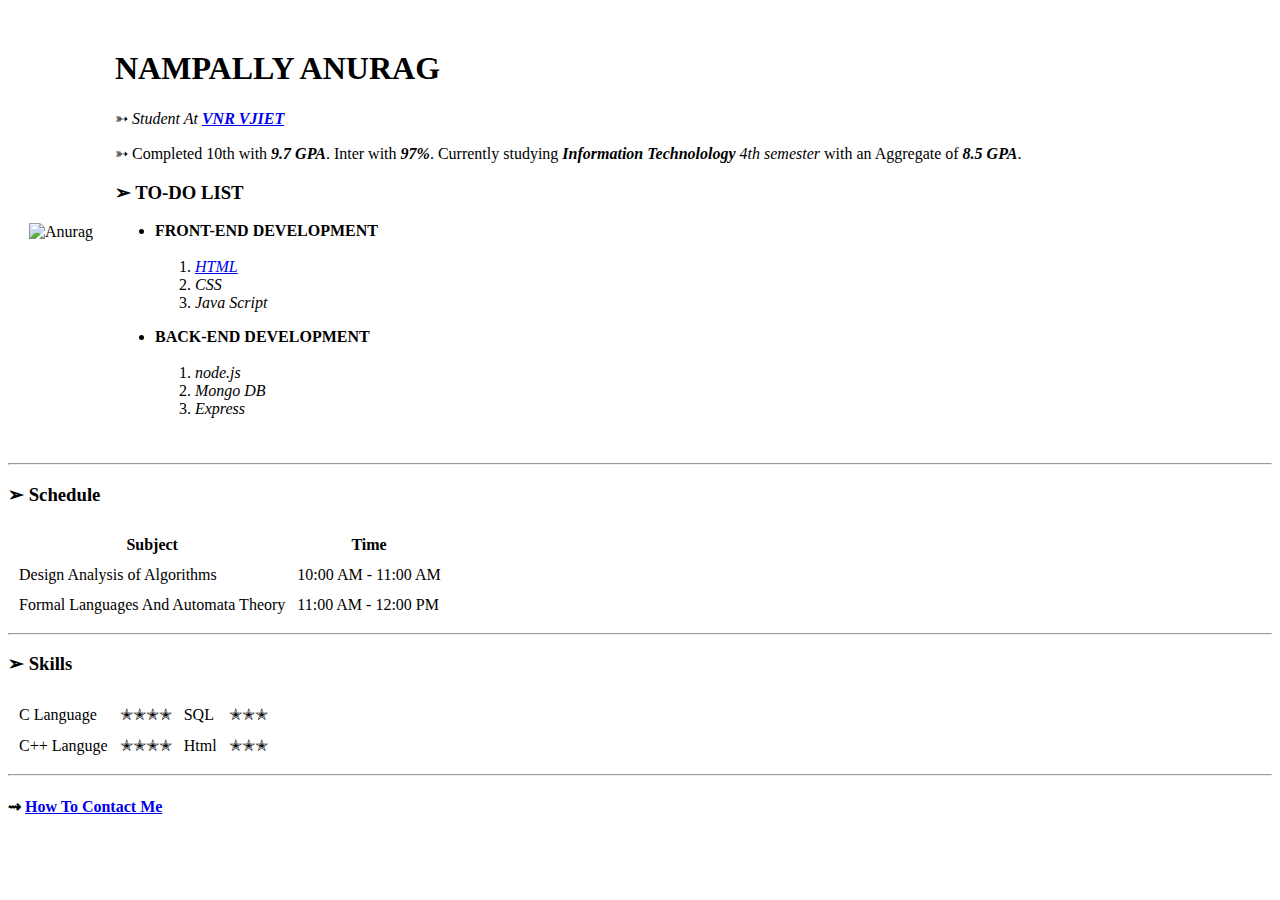
==== index.html @ c1cc757b "Add files via upload" ====
<!DOCTYPE html>
<html lang="en" dir="ltr">

  <head>
    <meta charset="utf-8">
    <title>💌 My First HTML</title>
  </head>

  <body>
    <table cellspacing = "20">

      <tr>
        <td><img src="images/ccd2.jpg" alt="Anurag"></td>
        <td>
          <h1>NAMPALLY ANURAG</h1>
          <p>➳<em> Student At <strong><a href="http://www.vnrvjiet.ac.in/">VNR VJIET</a></strong></em></p>

          <p>➳ Completed 10th with <em><strong>9.7 GPA</strong></em>. Inter with <em><strong>97%</strong></em>.
             Currently studying <em><strong>Information Technolology</strong> 4th semester</em> with an Aggregate of <em><strong>8.5 GPA</strong></em>.</p>

          <h3>➢ TO-DO LIST</h3>

            <ul>
              <li><strong>FRONT-END DEVELOPMENT</strong></li>
              <br>
              <ol>
                <li><em><a href="https://developer.mozilla.org/en-US/docs/Web/HTML">HTML</a></em></li>
                <li><em>CSS</em></li>
                <li><em>Java Script</em></li>
              </ol>
            </ul>

            <ul>
              <li><strong>BACK-END DEVELOPMENT</strong></li>
              <br>
              <ol>
                <li><em>node.js</em></li>
                <li><em>Mongo DB</em></li>
                <li><em>Express</em></li>
              </ol>
            </ul>

        </td>


      </tr>

    </table>

    <hr>
    <h3>➢ Schedule</h3>

      <table cellspacing="10">

        <thead>
          <tr>
            <th>Subject</th>
            <th>Time</th>
          </tr>
        </thead>

        <tr>
          <td>Design Analysis of Algorithms</td>
          <td>10:00 AM - 11:00 AM</td>
        </tr>

        <tr>
          <td>Formal Languages And Automata Theory</td>
          <td>11:00 AM - 12:00 PM</td>
        </tr>

      </table>
      <hr>
      <h3>➢ Skills</h3>

      <table cellspacing="10">
        <tr>
          <td>C Language</td>
          <td>✭✭✭✭</td>
          <td>SQL</td>
          <td>✭✭✭</td>
        </tr>
        <tr>
          <td>C++ Languge</td>
          <td>✭✭✭✭</td>
          <td>Html</td>
          <td>✭✭✭</td>
        </tr>
      </table>

      <hr>
      <h4>⇝ <a href="contact.html">How To Contact Me</a></h4>







  </body>
</html>
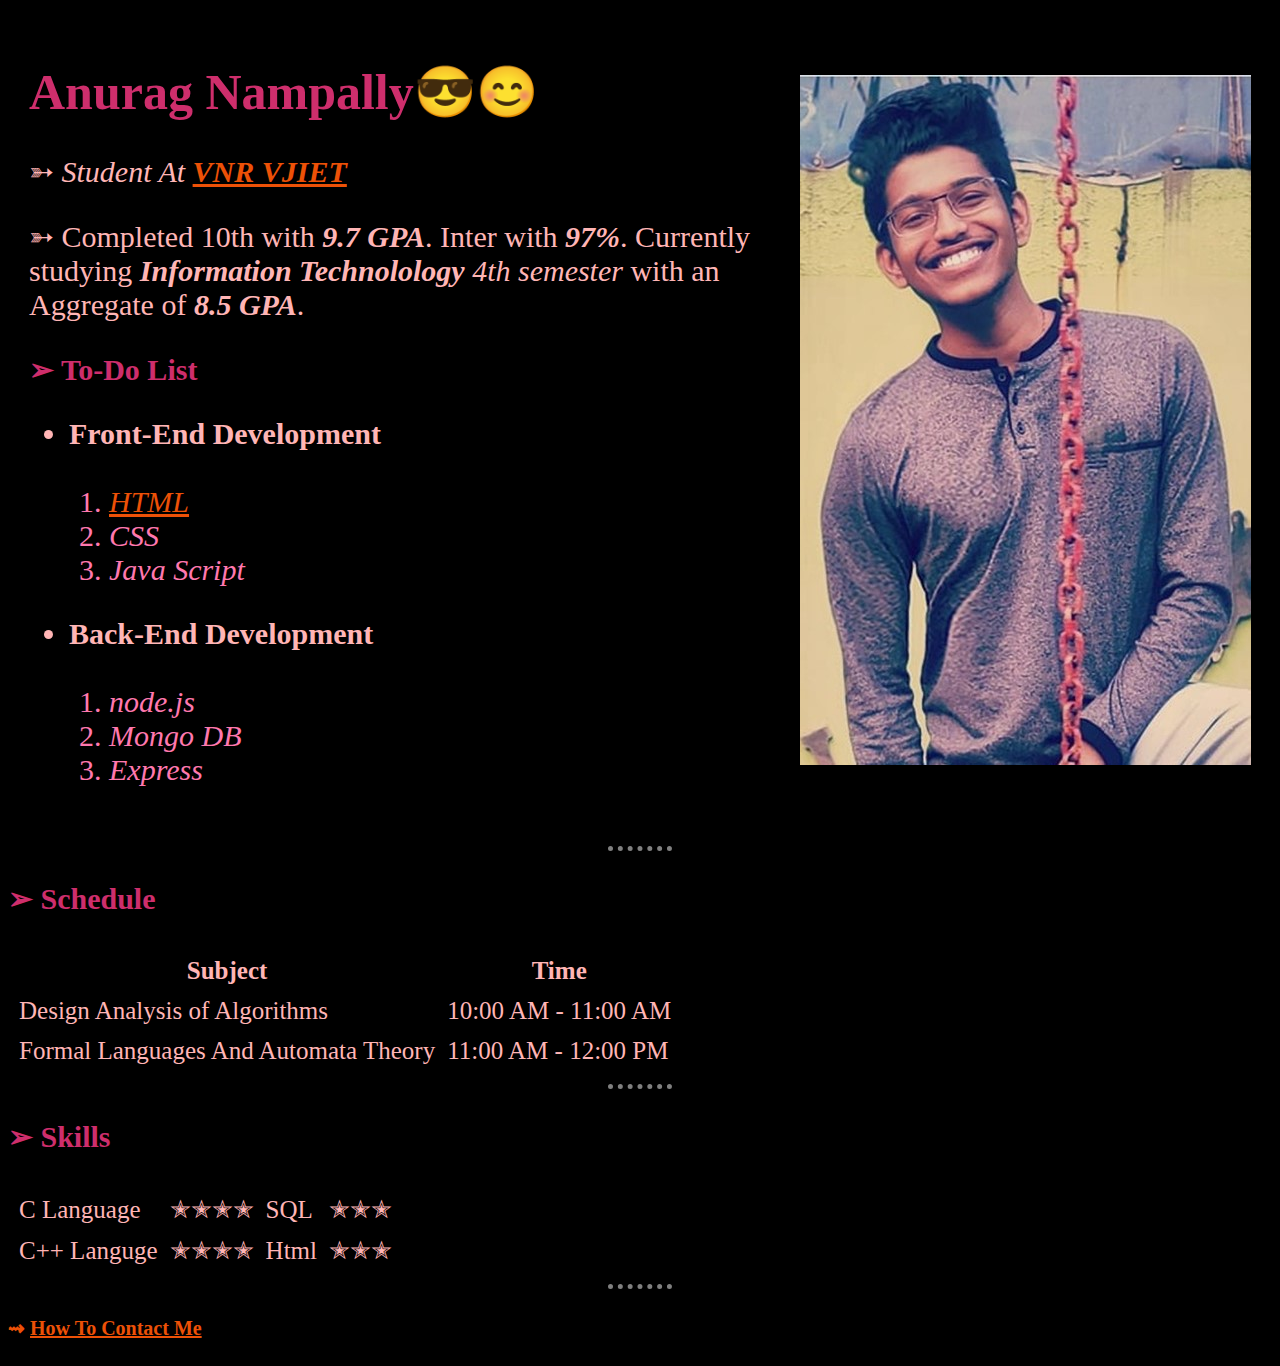
==== commit 2b373e39: "Add files via upload" ====
--- a/index.html
+++ b/index.html
@@ -4,24 +4,24 @@
   <head>
     <meta charset="utf-8">
     <title>💌 My First HTML</title>
+    <link rel="stylesheet" href="Css/styles.css">
   </head>
 
   <body>
     <table cellspacing = "20">
 
       <tr>
-        <td><img src="images/ccd2.jpg" alt="Anurag"></td>
         <td>
-          <h1>NAMPALLY ANURAG</h1>
+          <h1>Anurag Nampally😎😊</h1>
           <p>➳<em> Student At <strong><a href="http://www.vnrvjiet.ac.in/">VNR VJIET</a></strong></em></p>
 
           <p>➳ Completed 10th with <em><strong>9.7 GPA</strong></em>. Inter with <em><strong>97%</strong></em>.
              Currently studying <em><strong>Information Technolology</strong> 4th semester</em> with an Aggregate of <em><strong>8.5 GPA</strong></em>.</p>
 
-          <h3>➢ TO-DO LIST</h3>
+          <h3>➢ To-Do List</h3>
 
             <ul>
-              <li><strong>FRONT-END DEVELOPMENT</strong></li>
+              <li><strong>Front-End Development</strong></li>
               <br>
               <ol>
                 <li><em><a href="https://developer.mozilla.org/en-US/docs/Web/HTML">HTML</a></em></li>
@@ -31,7 +31,7 @@
             </ul>
 
             <ul>
-              <li><strong>BACK-END DEVELOPMENT</strong></li>
+              <li><strong>Back-End Development</strong></li>
               <br>
               <ol>
                 <li><em>node.js</em></li>
@@ -42,6 +42,7 @@
 
         </td>
 
+        <td><img src="images/ccd2.jpg" alt="Anurag"></td>
 
       </tr>
 
@@ -92,10 +93,5 @@
       <h4>⇝ <a href="contact.html">How To Contact Me</a></h4>
 
 
-
-
-
-
-
   </body>
 </html>
--- a/Css/styles.css
+++ b/Css/styles.css
@@ -0,0 +1,53 @@
+
+  body {
+    background-color: black;
+  }
+
+  hr {
+    border-style: none;
+    border-top-style: dotted;
+    border-color: grey;
+    width: 5%;
+    border-width: 5px;
+  }
+
+  h1{
+    color: #ce2e6c;
+  }
+
+  h3{
+    color: #ce2e6c;
+    font-size: 30px;
+  }
+
+  p{
+    color: #ffb5b5;
+    font-size: 30px;
+  }
+
+  a{
+    color: #ed5107;
+  }
+
+  h4{
+    color: #ed5107;
+    font-size: 20px;
+  }
+
+  ul{
+    color: #ffb5b5;
+    font-size: 30px;
+  }
+
+ ol{
+  color: #ff78ae;
+ }
+
+ tr{
+   color: #ffb5b5;
+   font-size: 25px;
+ }
+
+ label{
+   color: #ed5107
+ }
